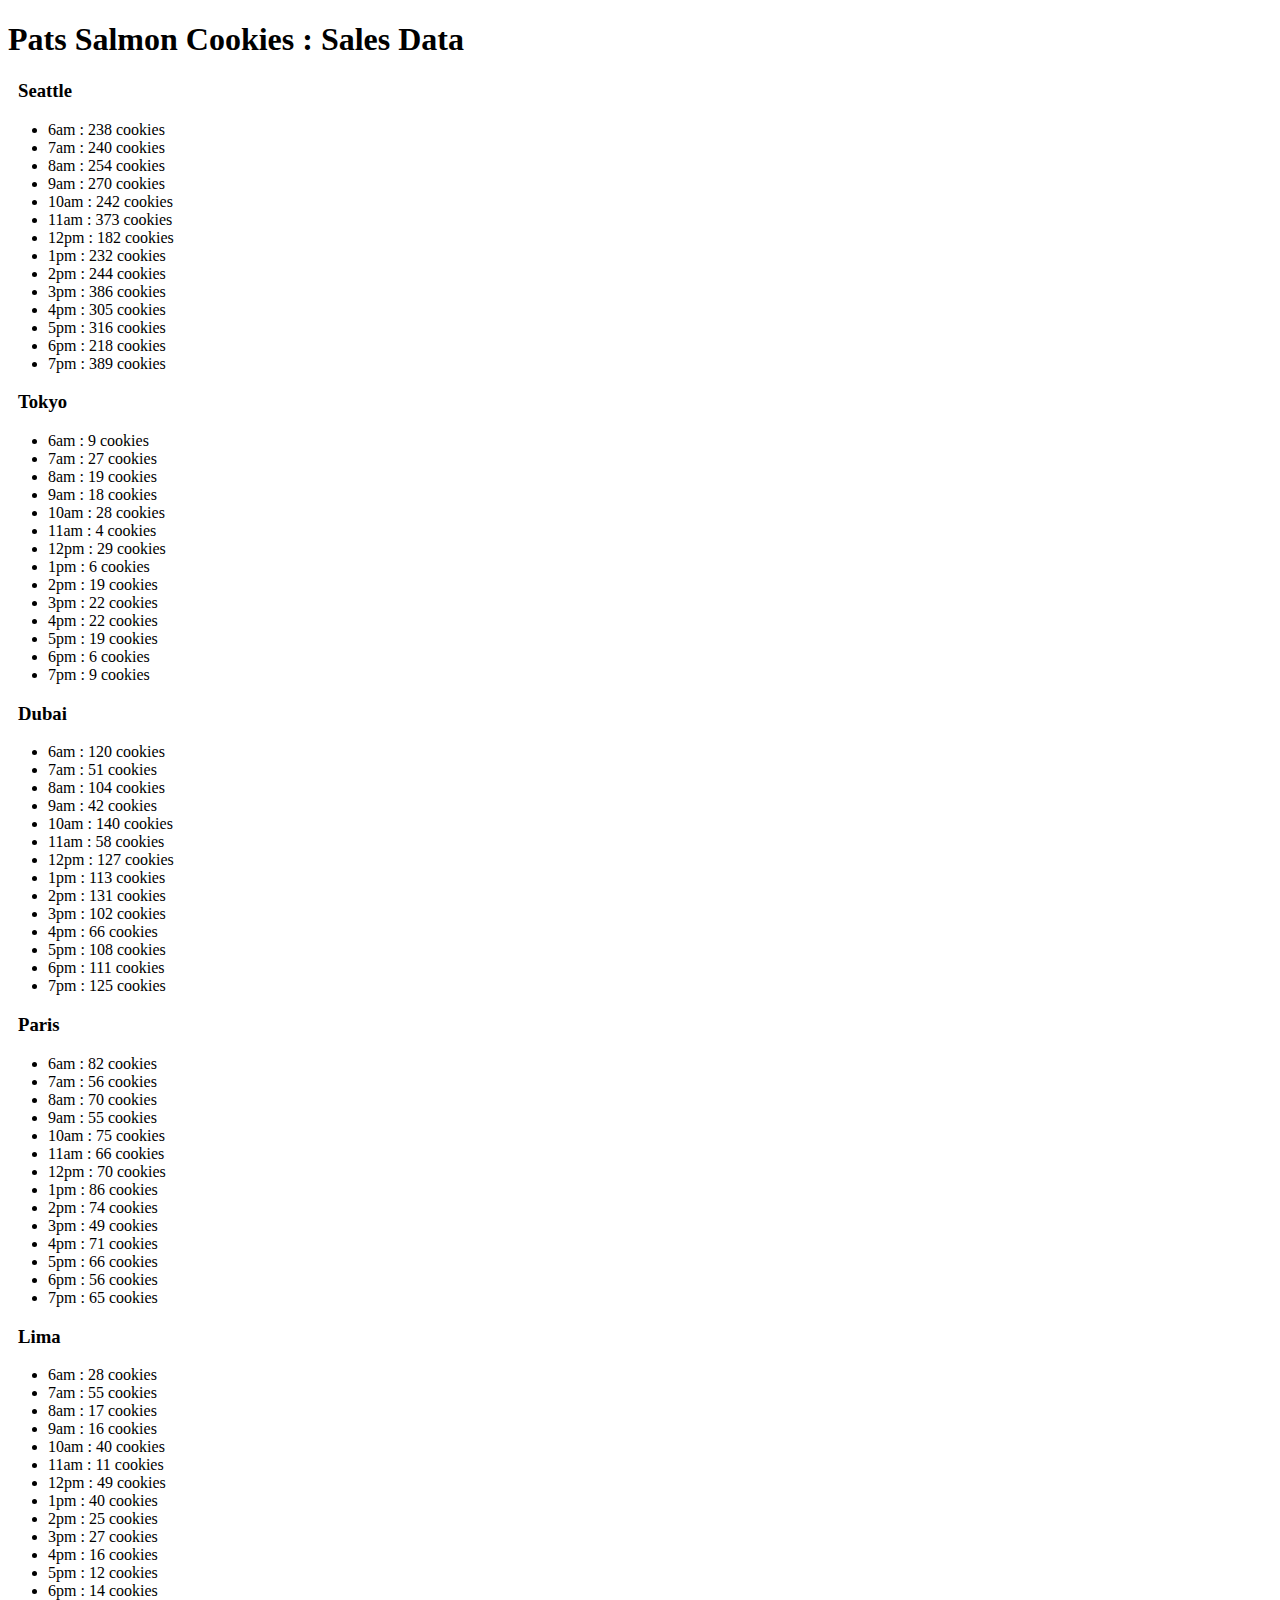
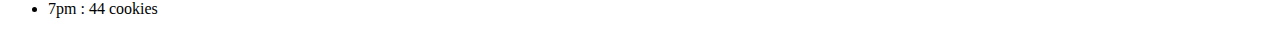
==== sales.html @ 2aaf0683 "Lab finish" ====
<!DOCTYPE html>
<html lang="en">
<head>
    <link rel="stylesheet" href="./css/style.css"/>

    <!--**********************************************************-->
    <meta charset="UTF-8">
    <meta http-equiv="X-UA-Compatible" content="IE=edge">
    <meta name="viewport" content="width=device-width, initial-scale=1.0">
    <title>Document</title>
</head>
<body>
    <main>
        <h1>Pats Salmon Cookies : Sales Data</h1>

        <h3>Seattle</h3>
        <ul id='Seattle_ul'></ul>

        <h3>Tokyo</h3>
        <ul id='Tokyo_ul'></ul> 

        <h3>Dubai</h3>
        <ul id='Dubai_ul'></ul>

        <h3>Paris</h3>
        <ul id='Paris_ul'></ul>
      
        <h3>Lima</h3>
        <ul id='Lima_ul'></ul>
    

    </main>

    <footer>
        <script src='./js/app.js'></script>
    </footer>
    
</body>
</html>
---- css/style.css ----
body{
    font-family: 'Dancing Script', cursive;
}
a{
    font-family: 'Courier New', Courier, monospace;
    align-items: flex-start;
}
h3{
    margin-left: 10px;
}
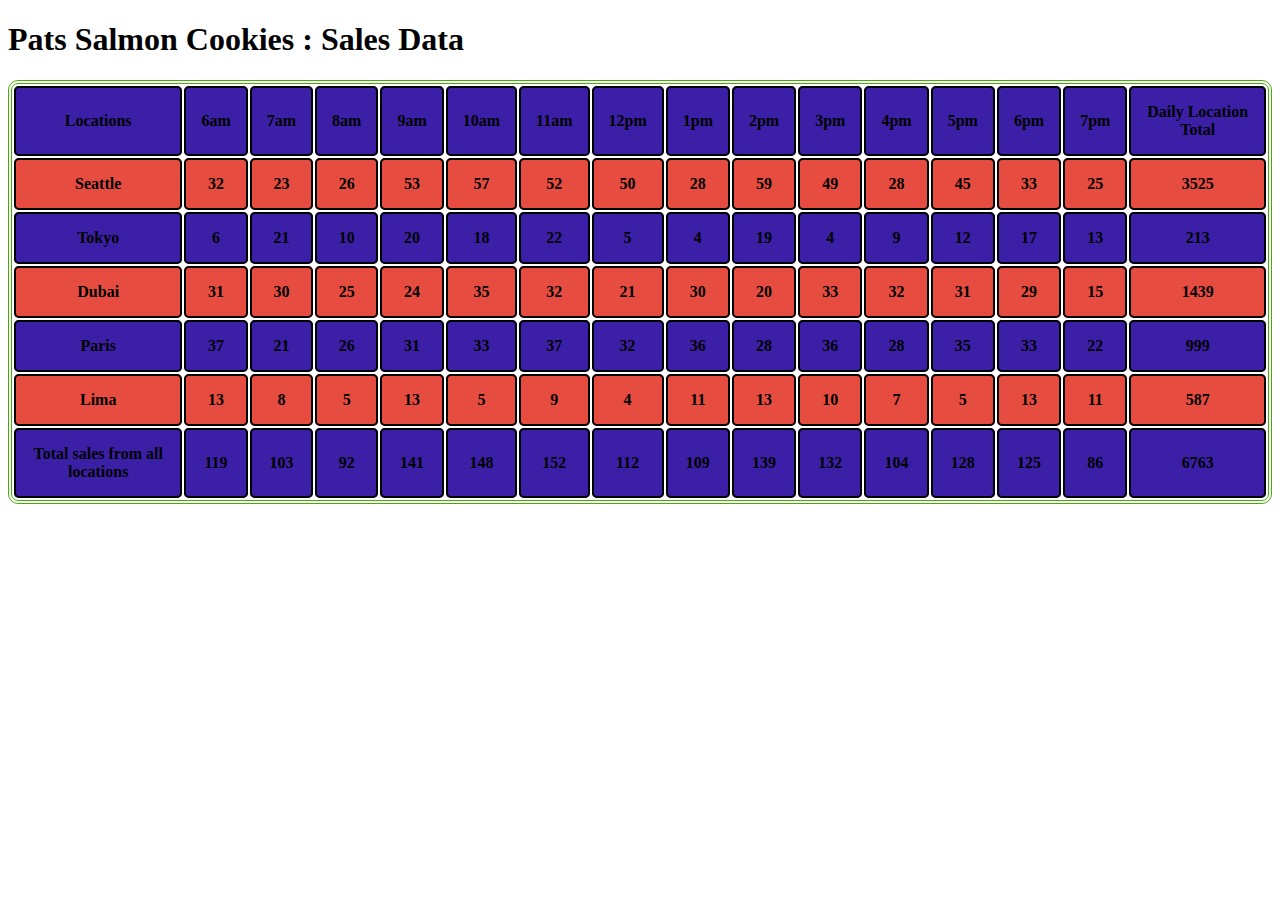
==== commit 024199c1: "branch lab 7" ====
--- a/sales.html
+++ b/sales.html
@@ -13,22 +13,6 @@
     <main>
         <h1>Pats Salmon Cookies : Sales Data</h1>
 
-        <h3>Seattle</h3>
-        <ul id='Seattle_ul'></ul>
-
-        <h3>Tokyo</h3>
-        <ul id='Tokyo_ul'></ul> 
-
-        <h3>Dubai</h3>
-        <ul id='Dubai_ul'></ul>
-
-        <h3>Paris</h3>
-        <ul id='Paris_ul'></ul>
-      
-        <h3>Lima</h3>
-        <ul id='Lima_ul'></ul>
-    
-
     </main>
 
     <footer>
--- a/css/style.css
+++ b/css/style.css
@@ -7,4 +7,46 @@
 }
 h3{
     margin-left: 10px;
-}+}
+
+tr{
+    margin: 30px;
+    padding: 20px;
+
+    border-color: rgb(32, 56, 1);
+    border-width: 2px;
+    border-style:solid;
+    border-radius: 20px;
+
+    background-color: rgba(231, 75, 64, 0.993);
+}
+
+tr:nth-of-type(odd){
+    margin: 30px;
+    padding: 20px;
+
+    border-color: rgb(252, 255, 78);
+    border-width: 2px;
+    border-style:solid;
+    border-radius: 20px;
+
+    background-color: rgb(60, 31, 167);
+}
+
+th{
+    padding: 15px;
+    border-radius: 5px;
+
+    border-width: 2px;
+    border-style:solid;
+}
+
+
+
+
+table{
+    border-color: rgb(67, 172, 6);
+    border-width: 4px;
+    border-style:double;
+    border-radius: 10px;
+}
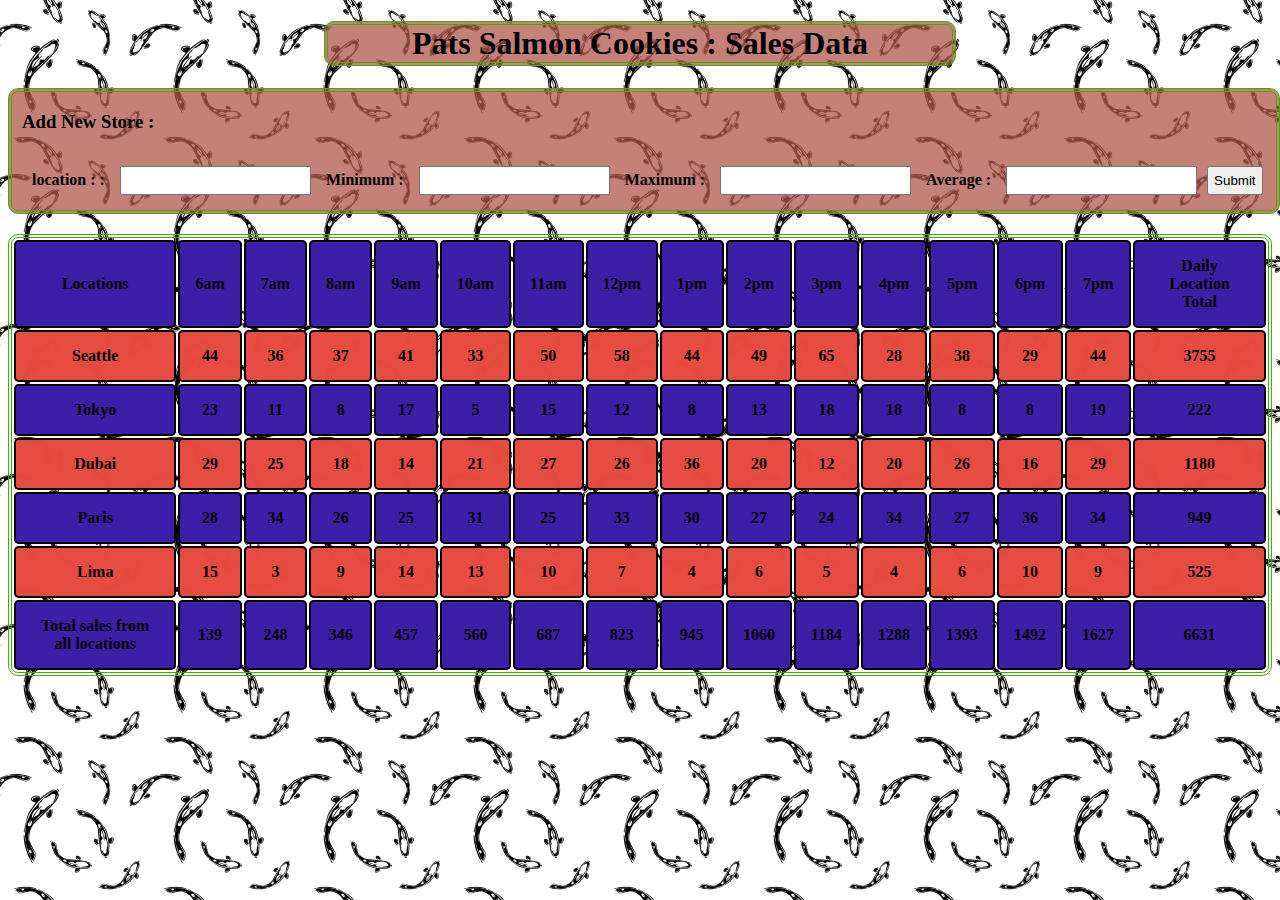
==== commit 28893180: "lab10" ====
--- a/sales.html
+++ b/sales.html
@@ -11,11 +11,32 @@
 </head>
 <body>
     <main>
-        <h1>Pats Salmon Cookies : Sales Data</h1>
+        <h1 id='head1'>Pats Salmon Cookies : Sales Data</h1>
+
+        <section id='add_new'>
+            <section>
+                <h3>Add New Store :</h3>
+            </section>
+            <section id='section2'>
+                <form id='form_id'>
+                    <h4>location : :</h4>
+                    <input id="location_input" type="text"/>
+                    <h4>Minimum :</h4>
+                    <input id="min_input" type="number"/>
+                    <h4>Maximum :</h4>
+                    <input id="max_input" type="number"/>
+                    <h4>Average :</h4>
+                    <input id="avg_input" type="number"/>
+                    <input type="submit"/>
+                </form>
+            </section>
+            
+        </section>
 
     </main>
 
     <footer>
+        <script src='./js/insert-table.js'></script>
         <script src='./js/app.js'></script>
     </footer>
     
--- a/css/style.css
+++ b/css/style.css
@@ -1,5 +1,6 @@
 body{
     font-family: 'Dancing Script', cursive;
+    background-image: url(../img/fish2.png);
 }
 a{
     font-family: 'Courier New', Courier, monospace;
@@ -12,7 +13,6 @@
 tr{
     margin: 30px;
     padding: 20px;
-
     border-color: rgb(32, 56, 1);
     border-width: 2px;
     border-style:solid;
@@ -24,19 +24,16 @@
 tr:nth-of-type(odd){
     margin: 30px;
     padding: 20px;
-
     border-color: rgb(252, 255, 78);
     border-width: 2px;
     border-style:solid;
     border-radius: 20px;
-
     background-color: rgb(60, 31, 167);
 }
 
 th{
     padding: 15px;
     border-radius: 5px;
-
     border-width: 2px;
     border-style:solid;
 }
@@ -50,3 +47,97 @@
     border-style:double;
     border-radius: 10px;
 }
+
+section{
+    width: 25%;
+    float: left;
+   
+}
+header{
+    height: 45px;
+    background-color: aquamarine;
+    border-radius: 10px;
+    align-content: center;
+    border-width: 3px;
+    border-color: blue;
+    border-style: dashed;
+}
+a{
+    font-size: 30px;
+    font-family: 'Fredoka One', cursive;
+    padding: 30px;
+
+}
+
+#information{
+    font-size: 30px;
+    background-color: rgba(80, 214, 214, 0.507);
+    font-family: 'Fredoka One', cursive;
+    float:unset;
+    width:fit-content;
+    padding: 5px;
+    border-width: 2px;
+    border-radius: 15px;
+    border-color: blue;
+    border-style:dashed;
+    margin-top: 30px;
+}
+
+#head1{
+    background-color: rgba(175, 86, 74, 0.747);
+    text-align: center;
+    align-self:center;
+    margin-left: 25%;
+    margin-right: 25%;
+
+    border-color: rgb(67, 172, 6);
+    border-width: 4px;
+    border-style:double;
+    border-radius: 10px;
+    
+}
+
+#add_new{
+    
+    margin-bottom: 20px;
+    width: 100%;
+    background-color: rgba(175, 86, 74, 0.747);
+    border-color: rgb(67, 172, 6);
+    border-width: 4px;
+    border-style:double;
+    border-radius: 10px;
+}
+
+
+#add_new>*{
+    float:none;
+    border-width: 2PX;
+    width: 100%;
+    
+}
+
+#section2>*{
+    float:left;
+    margin-left: 30px;
+    width: 100%;  
+    padding: 5px;
+    margin: 5px;
+    text-align: center;
+}
+
+form {
+    float:left;
+    margin-left: 30px;
+    width: 100%; 
+    padding: 5px;
+    margin: 5px;
+    text-align: center;
+}
+
+form>*{
+    float:left;
+    margin-left: 30px; 
+    padding: 5px;
+    margin: 5px;
+    text-align: center;
+}